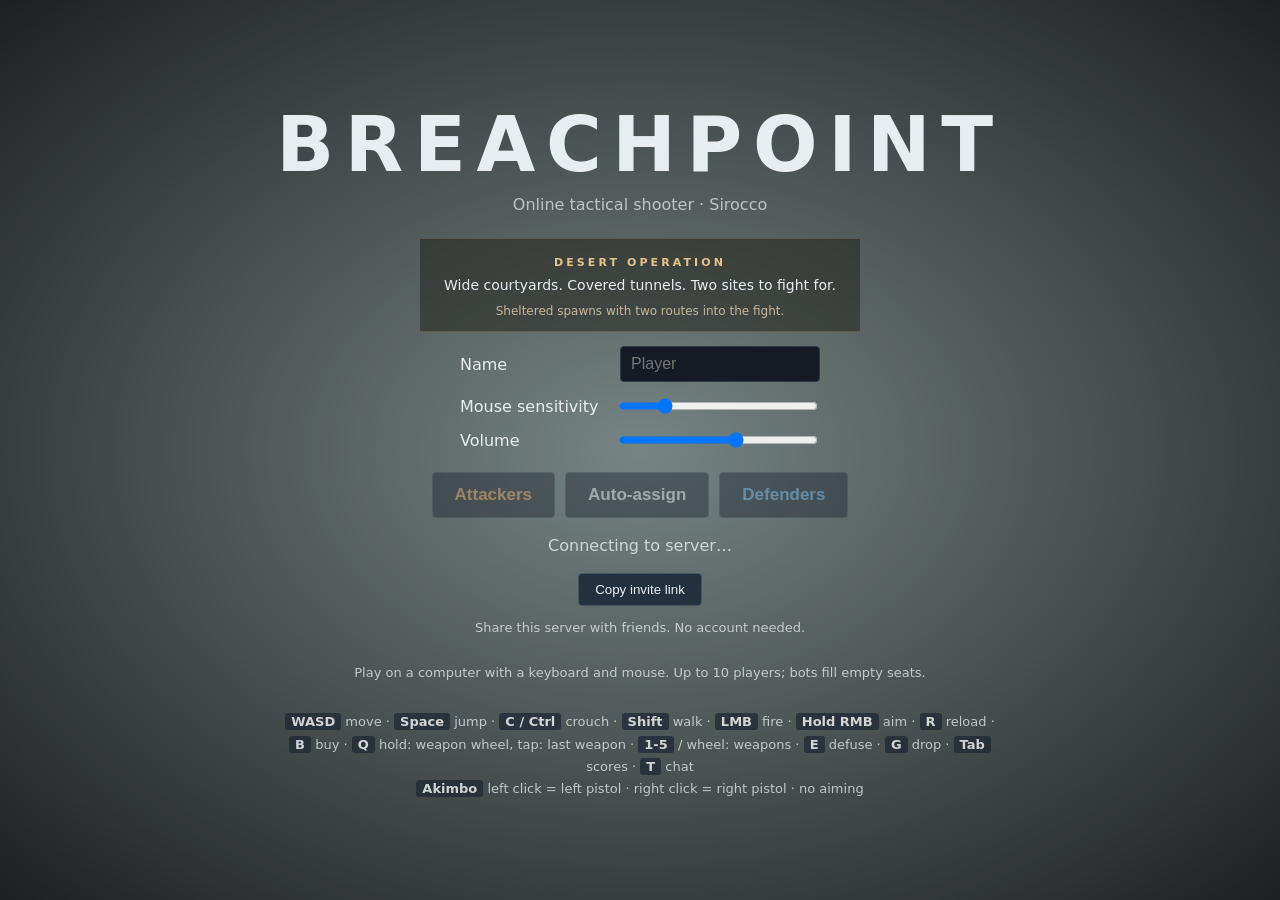
==== client/index.html @ d13628c9 "Expand Sirocco and shield both spawn courtyards" ====
<!doctype html>
<html lang="en">
<head>
<meta charset="utf-8">
<meta name="viewport" content="width=device-width, initial-scale=1">
<title>Breachpoint</title>
<link rel="stylesheet" href="style.css">
</head>
<body>
<canvas id="view"></canvas>

<div id="hud" class="hidden">
  <canvas id="radar" width="200" height="186"></canvas>
  <div id="top">
    <span id="scoreA" class="atk">0</span>
    <span id="timer">0:00</span>
    <span id="scoreD" class="def">0</span>
    <div id="alive"></div>
  </div>
  <div id="killfeed"></div>
  <div id="chatlog"></div>
  <input id="chatbox" class="hidden" maxlength="120" placeholder="Say to everyone…" autocomplete="off">
  <div id="center"></div>
  <div id="hint"></div>
  <div id="progress" class="hidden"><div id="progressBar"></div><span id="progressLabel"></span></div>
  <div id="crosshair"><i></i><i></i><i></i><i></i></div>
  <div id="hitmarker"></div>
  <div id="scope" class="hidden"></div>
  <div id="vitals"><span id="hp">100</span><small>HP</small><span id="armor">0</span><small id="armorLabel">ARMOR</small></div>
  <div id="money">$800</div>
  <div id="ammo"><span id="clip">0</span><small id="reserve">/ 0</small><div id="wname"></div><div id="weapon-mode"></div><div id="carry"></div></div>
  <div id="spec" class="hidden"></div>
  <div id="damage"></div>
  <div id="flash"></div>
  <div id="wheel" class="hidden"><div id="wheelDot"></div></div>
  <div id="buy" class="hidden"></div>
  <div id="scoreboard" class="hidden"></div>
  <div id="lock" class="hidden">Click to play</div>
</div>

<div id="menu">
  <h1>BREACHPOINT</h1>
  <p class="tag">Online tactical shooter &middot; <span id="map-name">Sirocco</span></p>
  <div class="map-brief"><span class="map-kicker">DESERT OPERATION</span><p>Wide courtyards. Covered tunnels. Two sites to fight for.</p><small>Sheltered spawns with two routes into the fight.</small></div>
  <label>Name <input id="name" maxlength="16" placeholder="Player"></label>
  <label>Mouse sensitivity <input id="sens" type="range" min="0.2" max="4" step="0.1" value="1"></label>
  <label>Volume <input id="vol" type="range" min="0" max="1" step="0.05" value="0.6"></label>
  <div class="teams">
    <button data-team="1" class="atk" disabled>Attackers</button>
    <button data-team="0" disabled>Auto-assign</button>
    <button data-team="2" class="def" disabled>Defenders</button>
  </div>
  <p id="status" role="status">Loading game…</p>
  <button id="invite" type="button">Copy invite link</button>
  <p id="invite-status" role="status">Share this server with friends. No account needed.</p>
  <input id="invite-link" class="hidden" aria-label="Invite link" readonly>
  <p class="keys">Play on a computer with a keyboard and mouse. Up to 10 players; bots fill empty seats.</p>
  <div class="keys">
    <b>WASD</b> move &middot; <b>Space</b> jump &middot; <b>C / Ctrl</b> crouch &middot; <b>Shift</b> walk &middot;
    <b>LMB</b> fire &middot; <b>Hold RMB</b> aim &middot; <b>R</b> reload &middot; <b>B</b> buy &middot;
    <b>Q</b> hold: weapon wheel, tap: last weapon &middot; <b>1-5</b> / wheel: weapons &middot;
    <b>E</b> defuse &middot; <b>G</b> drop &middot; <b>Tab</b> scores &middot; <b>T</b> chat<br>
    <b>Akimbo</b> left click = left pistol &middot; right click = right pistol &middot; no aiming
  </div>
</div>
<script type="module" src="js/main.js"></script>
</body>
</html>
---- client/style.css ----
* { box-sizing: border-box; }
html, body { margin: 0; height: 100%; overflow: hidden; background: #0b0f14; color: #e8edf2;
  font-family: "Segoe UI", system-ui, sans-serif; user-select: none; }
canvas#view { position: fixed; inset: 0; width: 100%; height: 100%; display: block; }
.hidden { display: none !important; }
.atk { color: #f0a04b; } .def { color: #5db4ff; }

#menu { position: fixed; inset: 0; display: flex; flex-direction: column; align-items: center; justify-content: center;
  gap: 14px; background: radial-gradient(ellipse at center, rgba(8,12,18,.55), rgba(8,12,18,.92)); text-align: center; padding: 16px; }
#menu h1 { margin: 0; font-size: clamp(36px, 8vw, 76px); letter-spacing: .14em; font-weight: 800; }
#menu .tag { margin: -8px 0 10px; opacity: .7; }
#menu { overflow-y: auto; background: radial-gradient(ellipse at center, rgba(28,23,17,.42), rgba(14,14,15,.91)); }
.map-brief { max-width: 520px; border-block: 1px solid #ad956a55; padding: 12px 24px; background: #1d1c1780; }
.map-kicker { font-size: 11px; font-weight: 700; letter-spacing: .28em; color: #e5c38a; }
.map-brief p { margin: 7px 0; font-size: 14px; }
.map-brief small { color: #c8b696; font-size: 12px; }
#menu label { display: flex; gap: 12px; align-items: center; justify-content: space-between; width: min(360px, 90vw); }
#menu input:not([type=range]) { background: #141b24; border: 1px solid #2c3948; color: inherit; padding: 8px 10px; border-radius: 4px; font-size: 16px; width: 200px; }
#menu input[type=range] { width: 200px; }
.teams { display: flex; gap: 10px; margin-top: 8px; flex-wrap: wrap; justify-content: center; }
.teams button { background: #17202b; border: 1px solid #334456; color: #e8edf2; padding: 12px 22px; font-size: 17px; font-weight: 600;
  border-radius: 4px; cursor: pointer; }
.teams button.atk { color: #f0a04b; } .teams button.def { color: #5db4ff; }
.teams button:hover:not(:disabled) { background: #223040; }
.teams button:disabled { opacity: .4; cursor: default; }
#status { min-height: 1.2em; opacity: .8; margin: 4px 0; }
#invite { background: #223040; border: 1px solid #456; color: inherit; border-radius: 4px; padding: 8px 16px; cursor: pointer; }
#invite-status { font-size: 13px; opacity: .75; margin: 0; }
#menu #invite-link { width: min(480px, 90vw); }
.keys { max-width: 720px; font-size: 13px; line-height: 1.7; opacity: .75; }
.keys b { color: #fff; background: #1d2835; padding: 1px 6px; border-radius: 3px; }

#hud { position: fixed; inset: 0; pointer-events: none; font-variant-numeric: tabular-nums; text-shadow: 0 1px 3px #000; }
#radar { position: absolute; left: 14px; top: 14px; background: rgba(8,12,18,.6); border: 1px solid rgba(255,255,255,.18); border-radius: 4px; }
#top { position: absolute; top: 10px; left: 50%; transform: translateX(-50%); text-align: center; font-size: 26px; font-weight: 700;
  background: rgba(8,12,18,.55); padding: 4px 18px; border-radius: 4px; }
#top span { display: inline-block; min-width: 44px; }
#timer { color: #fff; min-width: 90px !important; }
#timer.bomb { color: #ff5a4d; }
#alive { font-size: 12px; font-weight: 500; opacity: .8; letter-spacing: .05em; }
#killfeed { position: absolute; top: 14px; right: 14px; text-align: right; font-size: 14px; }
#killfeed div { background: rgba(8,12,18,.6); padding: 3px 8px; margin-bottom: 3px; border-radius: 3px; display: inline-block; clear: both; float: right; }
#killfeed .w { color: #cfd6dd; margin: 0 6px; font-size: 12px; }
#chatlog { position: absolute; left: 14px; bottom: 130px; font-size: 14px; max-width: 420px; }
#chatlog div { background: rgba(8,12,18,.45); padding: 2px 6px; margin-top: 2px; border-radius: 3px; width: fit-content; }
#chatbox { position: absolute; left: 14px; bottom: 96px; width: 360px; pointer-events: auto; background: rgba(8,12,18,.85);
  border: 1px solid #456; color: #fff; padding: 6px 8px; font-size: 14px; border-radius: 3px; }
#center { position: absolute; top: 22%; left: 0; right: 0; text-align: center; font-size: 30px; font-weight: 700; letter-spacing: .04em; }
#hint { position: absolute; top: 62%; left: 0; right: 0; text-align: center; font-size: 16px; opacity: .9; }
#progress { position: absolute; top: 56%; left: 50%; transform: translateX(-50%); width: 280px; height: 18px; background: rgba(8,12,18,.7);
  border: 1px solid rgba(255,255,255,.4); border-radius: 3px; }
#progressBar { height: 100%; background: #f0c14b; width: 0; }
#progressLabel { position: absolute; inset: 0; text-align: center; font-size: 12px; line-height: 17px; }
#crosshair { position: absolute; left: 50%; top: 50%; --gap: 5px; }
#crosshair i { position: absolute; background: #3dff7a; box-shadow: 0 0 2px #000; }
#crosshair i:nth-child(1) { width: 2px; height: 9px; left: -1px; bottom: var(--gap); }
#crosshair i:nth-child(2) { width: 2px; height: 9px; left: -1px; top: var(--gap); }
#crosshair i:nth-child(3) { height: 2px; width: 9px; top: -1px; right: var(--gap); }
#crosshair i:nth-child(4) { height: 2px; width: 9px; top: -1px; left: var(--gap); }
#hitmarker { position: absolute; left: 50%; top: 50%; width: 22px; height: 22px; margin: -11px; opacity: 0;
  background: linear-gradient(45deg, transparent 46%, #fff 46%, #fff 54%, transparent 54%), linear-gradient(-45deg, transparent 46%, #fff 46%, #fff 54%, transparent 54%); }
#hitmarker.hs { filter: drop-shadow(0 0 3px #f33) sepia(1) saturate(8) hue-rotate(-30deg); }
#scope { position: absolute; inset: 0; background: radial-gradient(circle at center, transparent 0, transparent 38vh, #000 38.4vh); }
#scope::before, #scope::after { content: ""; position: absolute; background: #000; }
#scope::before { left: 0; right: 0; top: 50%; height: 1px; }
#scope::after { top: 0; bottom: 0; left: 50%; width: 1px; }
#vitals { position: absolute; left: 18px; bottom: 16px; font-size: 40px; font-weight: 700; }
#vitals small, #ammo small { font-size: 14px; font-weight: 500; opacity: .75; margin: 0 18px 0 6px; }
#hp.low { color: #ff5a4d; }
#money { position: absolute; right: 18px; bottom: 96px; font-size: 22px; font-weight: 700; color: #8fe08a; }
#ammo { position: absolute; right: 18px; bottom: 16px; text-align: right; font-size: 40px; font-weight: 700; }
#ammo small { margin: 0 0 0 6px; font-size: 20px; }
#wname { font-size: 14px; font-weight: 500; opacity: .85; }
#weapon-mode { font-size: 10px; font-weight: 500; letter-spacing: .08em; color: #e2c496; margin-top: 5px; }
#ammo.dual #clip { font-size: 34px; color: #f1d5a5; }
#carry { font-size: 13px; font-weight: 600; color: #f0c14b; min-height: 16px; }
#spec { position: absolute; bottom: 90px; left: 0; right: 0; text-align: center; font-size: 18px; }
#damage { position: absolute; inset: 0; opacity: 0; box-shadow: inset 0 0 140px 40px rgba(220,20,10,.85); }
#flash { position: absolute; inset: 0; background: #fff; opacity: 0; }
#lock { position: absolute; inset: 0; display: flex; align-items: center; justify-content: center; font-size: 28px; font-weight: 700;
  background: rgba(8,12,18,.55); }

#wheel { position: absolute; left: 50%; top: 50%; width: 0; height: 0; }
#wheel::before { content: ""; position: absolute; width: 400px; height: 400px; left: -200px; top: -200px; border-radius: 50%;
  background: radial-gradient(circle, transparent 58px, rgba(8,12,18,.72) 60px, rgba(8,12,18,.72) 198px, transparent 200px); }
#wheel .seg { position: absolute; width: 120px; margin-left: -60px; margin-top: -24px; text-align: center; font-size: 13px; line-height: 1.25;
  padding: 6px 4px; border-radius: 4px; border: 1px solid transparent; opacity: .35; }
#wheel .seg b { display: block; font-size: 11px; letter-spacing: .08em; opacity: .7; font-weight: 600; }
#wheel .seg.own { opacity: 1; }
#wheel .seg.sel { background: rgba(240,193,75,.25); border-color: #f0c14b; }
#wheel .seg.cur { color: #f0c14b; }
#wheelDot { position: absolute; width: 8px; height: 8px; margin: -4px; border-radius: 50%; background: #fff; }

#buy { position: absolute; left: 6%; top: 18%; width: min(420px, 88vw); background: rgba(8,12,18,.88); border: 1px solid #3a4b5e; border-radius: 5px;
  padding: 14px 16px; pointer-events: auto; text-shadow: none; }
#buy h2 { margin: 0 0 10px; font-size: 18px; letter-spacing: .06em; display: flex; justify-content: space-between; }
#buy .row { display: flex; gap: 10px; padding: 6px 8px; border-radius: 3px; cursor: pointer; font-size: 15px; }
#buy .row:hover { background: #1d2a38; }
#buy .row .k { color: #f0c14b; width: 18px; font-weight: 700; }
#buy .row .p { margin-left: auto; color: #8fe08a; }
#buy .row.no { opacity: .4; }
#buy .row .s { font-size: 11px; opacity: .6; align-self: center; }
#buy .foot { margin-top: 8px; font-size: 12px; opacity: .6; }

#scoreboard { position: absolute; left: 50%; top: 14%; transform: translateX(-50%); width: min(640px, 94vw); background: rgba(8,12,18,.88);
  border: 1px solid #3a4b5e; border-radius: 5px; padding: 12px 16px; text-shadow: none; }
#scoreboard h3 { margin: 10px 0 4px; font-size: 15px; display: flex; justify-content: space-between; }
#scoreboard table { width: 100%; border-collapse: collapse; font-size: 14px; }
#scoreboard td { padding: 3px 6px; } #scoreboard td:nth-child(n+2) { text-align: right; width: 70px; }
#scoreboard tr.dead { opacity: .45; } #scoreboard tr.me { background: rgba(255,255,255,.08); }
#scoreboard th { text-align: right; font-weight: 500; opacity: .6; font-size: 12px; padding: 0 6px; }
@media (max-width: 700px) { #radar { width: 120px; height: 112px; } #top { font-size: 20px; } }
@media (max-height: 760px) { #menu { gap: 8px; } #menu h1 { font-size: 44px; } .map-brief { padding: 8px 16px; } #menu .tag { margin-bottom: 0; } }
@media (max-height: 600px) { #menu { justify-content: flex-start; } }
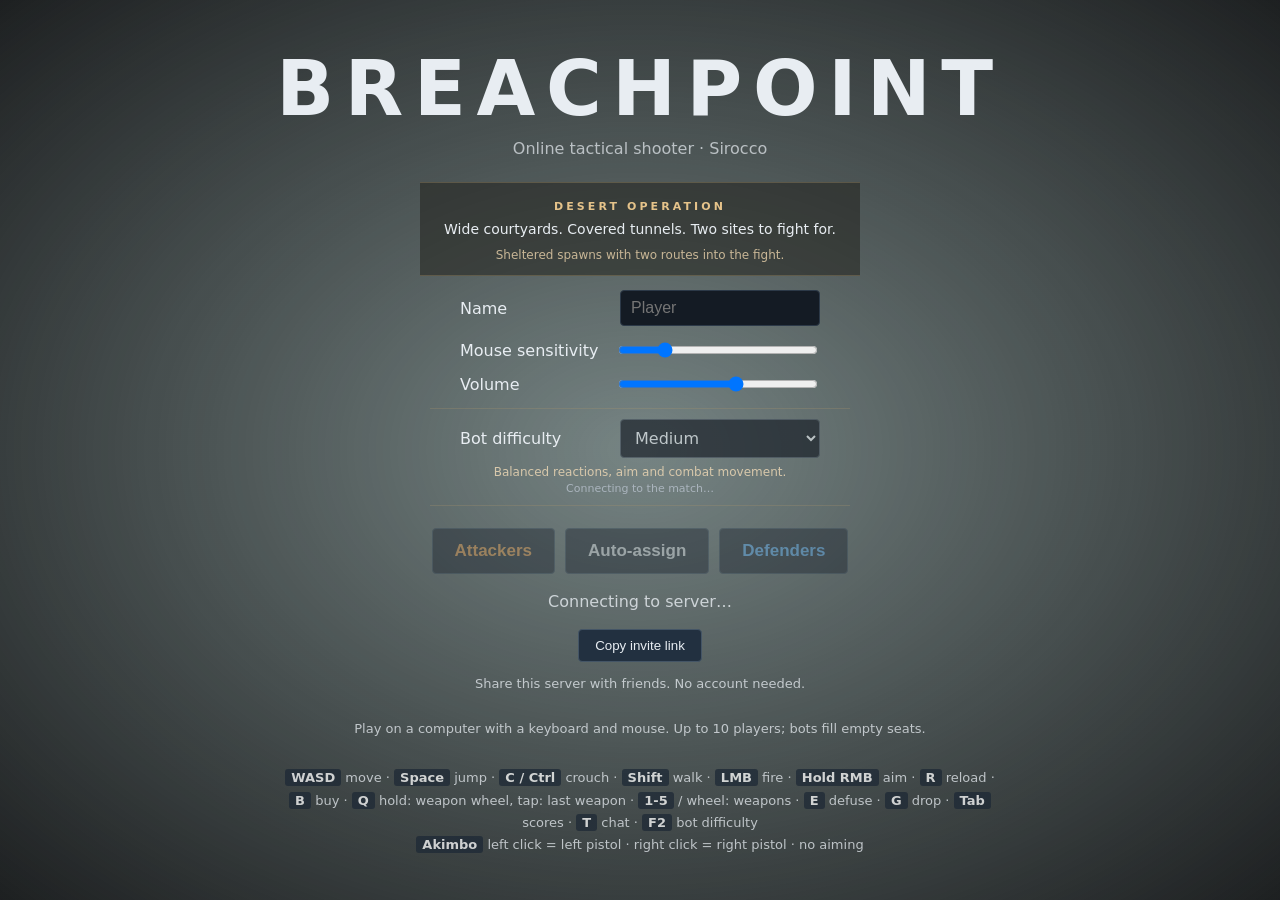
==== commit ce3333a8: "Add shared bot difficulty levels and in-game host controls" ====
--- a/client/index.html
+++ b/client/index.html
@@ -16,6 +16,7 @@
     <span id="timer">0:00</span>
     <span id="scoreD" class="def">0</span>
     <div id="alive"></div>
+    <button id="bot-settings-button" type="button" title="Bot difficulty (F2)">Bots: Medium · F2</button>
   </div>
   <div id="killfeed"></div>
   <div id="chatlog"></div>
@@ -45,6 +46,10 @@
   <label>Name <input id="name" maxlength="16" placeholder="Player"></label>
   <label>Mouse sensitivity <input id="sens" type="range" min="0.2" max="4" step="0.1" value="1"></label>
   <label>Volume <input id="vol" type="range" min="0" max="1" step="0.05" value="0.6"></label>
+  <div class="difficulty-setting">
+    <label for="difficulty">Bot difficulty <select id="difficulty" disabled><option value="easy">Easy</option><option value="medium" selected>Medium</option><option value="hard">Hard</option><option value="expert">Expert</option></select></label>
+    <p id="difficulty-description"></p><small id="difficulty-note">Connecting to the match…</small>
+  </div>
   <div class="teams">
     <button data-team="1" class="atk" disabled>Attackers</button>
     <button data-team="0" disabled>Auto-assign</button>
@@ -59,10 +64,19 @@
     <b>WASD</b> move &middot; <b>Space</b> jump &middot; <b>C / Ctrl</b> crouch &middot; <b>Shift</b> walk &middot;
     <b>LMB</b> fire &middot; <b>Hold RMB</b> aim &middot; <b>R</b> reload &middot; <b>B</b> buy &middot;
     <b>Q</b> hold: weapon wheel, tap: last weapon &middot; <b>1-5</b> / wheel: weapons &middot;
-    <b>E</b> defuse &middot; <b>G</b> drop &middot; <b>Tab</b> scores &middot; <b>T</b> chat<br>
+    <b>E</b> defuse &middot; <b>G</b> drop &middot; <b>Tab</b> scores &middot; <b>T</b> chat &middot; <b>F2</b> bot difficulty<br>
     <b>Akimbo</b> left click = left pistol &middot; right click = right pistol &middot; no aiming
   </div>
 </div>
+<dialog id="match-settings" aria-labelledby="settings-title">
+  <h2 id="settings-title">Bot difficulty</h2>
+  <p id="difficulty-owner"></p>
+  <label for="match-difficulty">Difficulty</label>
+  <select id="match-difficulty"><option value="easy">Easy</option><option value="medium">Medium</option><option value="hard">Hard</option><option value="expert">Expert</option></select>
+  <p id="match-difficulty-description"></p>
+  <p id="difficulty-feedback" role="status" aria-live="polite"></p>
+  <div class="settings-actions"><button id="difficulty-apply" type="button">Apply</button><button id="settings-resume" type="button">Back to game</button></div>
+</dialog>
 <script type="module" src="js/main.js"></script>
 </body>
 </html>
--- a/client/style.css
+++ b/client/style.css
@@ -5,7 +5,7 @@
 .hidden { display: none !important; }
 .atk { color: #f0a04b; } .def { color: #5db4ff; }
 
-#menu { position: fixed; inset: 0; display: flex; flex-direction: column; align-items: center; justify-content: center;
+#menu { position: fixed; inset: 0; display: flex; flex-direction: column; align-items: center; justify-content: safe center;
   gap: 14px; background: radial-gradient(ellipse at center, rgba(8,12,18,.55), rgba(8,12,18,.92)); text-align: center; padding: 16px; }
 #menu h1 { margin: 0; font-size: clamp(36px, 8vw, 76px); letter-spacing: .14em; font-weight: 800; }
 #menu .tag { margin: -8px 0 10px; opacity: .7; }
@@ -17,6 +17,29 @@
 #menu label { display: flex; gap: 12px; align-items: center; justify-content: space-between; width: min(360px, 90vw); }
 #menu input:not([type=range]) { background: #141b24; border: 1px solid #2c3948; color: inherit; padding: 8px 10px; border-radius: 4px; font-size: 16px; width: 200px; }
 #menu input[type=range] { width: 200px; }
+select { background: #141b24; border: 1px solid #46515d; color: #e8edf2; padding: 8px 10px; border-radius: 4px; font: inherit; }
+select:disabled { opacity: .65; }
+.difficulty-setting { width: min(420px, 90vw); padding: 10px 0; border-block: 1px solid #ad956a44; }
+#menu .difficulty-setting label { margin: auto; }
+#difficulty { width: 200px; }
+.difficulty-setting p { margin: 7px 0 3px; font-size: 12px; color: #d8c8ab; }
+.difficulty-setting small { display: block; font-size: 11px; color: #aab4bd; }
+#bot-settings-button { pointer-events: auto; border: 0; border-top: 1px solid #ffffff22; background: none; color: #e5c38a; padding: 4px 0 1px; margin-top: 3px; font: 11px "Segoe UI", system-ui, sans-serif; cursor: pointer; }
+#bot-settings-button:hover { color: #fff; }
+#match-settings { width: min(440px, 92vw); padding: 24px; background: #17202b; color: #e8edf2; border: 1px solid #7d725f; border-radius: 8px; box-shadow: 0 18px 80px #0009; }
+#match-settings::backdrop { background: #080c12bb; }
+#match-settings h2 { margin: 0 0 10px; font-size: 23px; }
+#match-settings p { font-size: 14px; line-height: 1.5; }
+#difficulty-owner { color: #abb8c5; }
+#match-settings label { display: block; font-size: 13px; margin: 18px 0 6px; }
+#match-difficulty { width: 100%; }
+#match-difficulty-description { min-height: 42px; color: #e5c38a; }
+#difficulty-feedback { min-height: 21px; color: #a6dfa0; }
+.settings-actions { display: flex; gap: 10px; justify-content: flex-end; }
+.settings-actions button { font: inherit; padding: 9px 14px; border: 1px solid #526171; border-radius: 4px; background: #263648; color: #fff; cursor: pointer; }
+.settings-actions button:disabled { opacity: .4; cursor: default; }
+#difficulty-apply:not(:disabled) { background: #bda172; border-color: #bda172; color: #17202b; }
+button:focus-visible, select:focus-visible { outline: 2px solid #e5c38a; outline-offset: 3px; }
 .teams { display: flex; gap: 10px; margin-top: 8px; flex-wrap: wrap; justify-content: center; }
 .teams button { background: #17202b; border: 1px solid #334456; color: #e8edf2; padding: 12px 22px; font-size: 17px; font-weight: 600;
   border-radius: 4px; cursor: pointer; }
@@ -110,5 +133,5 @@
 #scoreboard tr.dead { opacity: .45; } #scoreboard tr.me { background: rgba(255,255,255,.08); }
 #scoreboard th { text-align: right; font-weight: 500; opacity: .6; font-size: 12px; padding: 0 6px; }
 @media (max-width: 700px) { #radar { width: 120px; height: 112px; } #top { font-size: 20px; } }
-@media (max-height: 760px) { #menu { gap: 8px; } #menu h1 { font-size: 44px; } .map-brief { padding: 8px 16px; } #menu .tag { margin-bottom: 0; } }
+@media (max-height: 840px) { #menu { gap: 8px; } #menu h1 { font-size: 44px; } .map-brief { padding: 8px 16px; } #menu .tag { margin-bottom: 0; } }
 @media (max-height: 600px) { #menu { justify-content: flex-start; } }
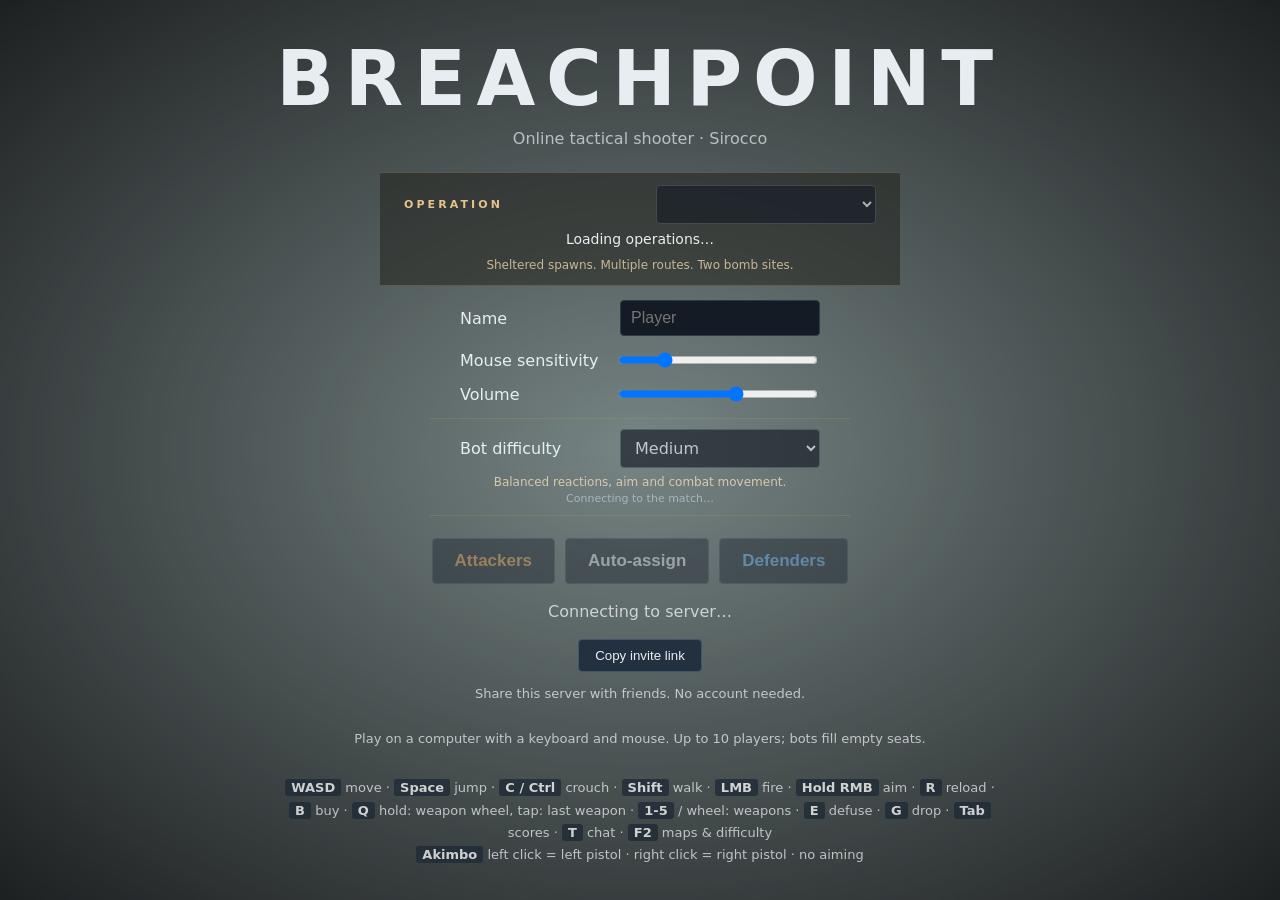
==== commit 8c6fc180: "Add four selectable operations and a CS-style buy menu" ====
--- a/client/index.html
+++ b/client/index.html
@@ -5,6 +5,7 @@
 <meta name="viewport" content="width=device-width, initial-scale=1">
 <title>Breachpoint</title>
 <link rel="stylesheet" href="style.css">
+<link rel="stylesheet" href="buy.css">
 </head>
 <body>
 <canvas id="view"></canvas>
@@ -16,7 +17,7 @@
     <span id="timer">0:00</span>
     <span id="scoreD" class="def">0</span>
     <div id="alive"></div>
-    <button id="bot-settings-button" type="button" title="Bot difficulty (F2)">Bots: Medium · F2</button>
+    <button id="bot-settings-button" type="button" title="Map and bot settings (F2)">Match settings · F2</button>
   </div>
   <div id="killfeed"></div>
   <div id="chatlog"></div>
@@ -42,7 +43,10 @@
 <div id="menu">
   <h1>BREACHPOINT</h1>
   <p class="tag">Online tactical shooter &middot; <span id="map-name">Sirocco</span></p>
-  <div class="map-brief"><span class="map-kicker">DESERT OPERATION</span><p>Wide courtyards. Covered tunnels. Two sites to fight for.</p><small>Sheltered spawns with two routes into the fight.</small></div>
+  <div class="map-brief" id="map-brief" data-theme="desert">
+    <label for="map-select"><span class="map-kicker">OPERATION</span><select id="map-select" disabled aria-describedby="map-description map-note"></select></label>
+    <p id="map-description">Loading operations…</p><small id="map-note">Sheltered spawns. Multiple routes. Two bomb sites.</small>
+  </div>
   <label>Name <input id="name" maxlength="16" placeholder="Player"></label>
   <label>Mouse sensitivity <input id="sens" type="range" min="0.2" max="4" step="0.1" value="1"></label>
   <label>Volume <input id="vol" type="range" min="0" max="1" step="0.05" value="0.6"></label>
@@ -64,14 +68,22 @@
     <b>WASD</b> move &middot; <b>Space</b> jump &middot; <b>C / Ctrl</b> crouch &middot; <b>Shift</b> walk &middot;
     <b>LMB</b> fire &middot; <b>Hold RMB</b> aim &middot; <b>R</b> reload &middot; <b>B</b> buy &middot;
     <b>Q</b> hold: weapon wheel, tap: last weapon &middot; <b>1-5</b> / wheel: weapons &middot;
-    <b>E</b> defuse &middot; <b>G</b> drop &middot; <b>Tab</b> scores &middot; <b>T</b> chat &middot; <b>F2</b> bot difficulty<br>
+    <b>E</b> defuse &middot; <b>G</b> drop &middot; <b>Tab</b> scores &middot; <b>T</b> chat &middot; <b>F2</b> maps &amp; difficulty<br>
     <b>Akimbo</b> left click = left pistol &middot; right click = right pistol &middot; no aiming
   </div>
 </div>
 <dialog id="match-settings" aria-labelledby="settings-title">
-  <h2 id="settings-title">Bot difficulty</h2>
+  <h2 id="settings-title">Match settings</h2>
   <p id="difficulty-owner"></p>
-  <label for="match-difficulty">Difficulty</label>
+  <section class="match-map-setting">
+    <label for="match-map">Operation</label>
+    <select id="match-map" aria-describedby="match-map-description map-reset-note"></select>
+    <p id="match-map-description"></p>
+    <small id="map-reset-note">Changing map starts a new match for everyone. Teams and bot difficulty stay the same.</small>
+    <div class="settings-actions"><button id="map-apply" type="button">Start selected map</button></div>
+    <p id="map-feedback" role="status" aria-live="polite"></p>
+  </section>
+  <label for="match-difficulty">Bot difficulty</label>
   <select id="match-difficulty"><option value="easy">Easy</option><option value="medium">Medium</option><option value="hard">Hard</option><option value="expert">Expert</option></select>
   <p id="match-difficulty-description"></p>
   <p id="difficulty-feedback" role="status" aria-live="polite"></p>
--- a/client/style.css
+++ b/client/style.css
@@ -135,3 +135,18 @@
 @media (max-width: 700px) { #radar { width: 120px; height: 112px; } #top { font-size: 20px; } }
 @media (max-height: 840px) { #menu { gap: 8px; } #menu h1 { font-size: 44px; } .map-brief { padding: 8px 16px; } #menu .tag { margin-bottom: 0; } }
 @media (max-height: 600px) { #menu { justify-content: flex-start; } }
+
+/* Shared map selection. The server owns the active operation. */
+#menu .map-brief { width: min(520px, 94vw); }
+#menu .map-brief label { width: 100%; }
+#map-select { width: 220px; max-width: 60%; }
+#map-brief[data-theme="industrial"] { border-color: #7da9b3; background: #172b32aa; }
+#map-brief[data-theme="office"] { border-color: #9bb7a2; background: #203229aa; }
+#map-brief[data-theme="ship"] { border-color: #7ca6d3; background: #192a40aa; }
+#match-settings { max-height: 90vh; overflow-y: auto; width: min(500px, 94vw); }
+#match-map { width: 100%; }
+.match-map-setting { border-bottom: 1px solid #ffffff22; margin-bottom: 10px; padding-bottom: 6px; }
+#match-map-description { color: #e5c38a; min-height: 42px; }
+#map-reset-note { display: block; font-size: 12px; line-height: 1.5; color: #b8c3cf; margin: 0 0 12px; }
+#map-feedback { min-height: 21px; color: #a6dfa0; margin: 8px 0; }
+#map-apply:not(:disabled) { background: #bda172; border-color: #bda172; color: #17202b; }
--- a/client/buy.css
+++ b/client/buy.css
@@ -0,0 +1,145 @@
+/* Scoped shop layout. Loaded after the compact in-game HUD styles. */
+#buy {
+  --bu-accent:#e6bf72; --bu-muted:#98a6b1; --bu-edge:#ffffff13;
+  position:absolute; z-index:8; inset:50% auto auto 50%; transform:translate(-50%,-50%);
+  width:min(1180px,calc(100vw - 64px)); height:min(740px,calc(100dvh - 72px));
+  padding:0; display:flex; flex-direction:column; overflow:hidden; pointer-events:auto;
+  background:linear-gradient(120deg,#19232bf5,#10171ff7 75%); color:#edf0f2;
+  border:1px solid #71818e66; border-top:3px solid var(--bu-accent); border-radius:7px;
+  box-shadow:0 24px 100px #000c,0 0 0 100vmax #080d1577; text-shadow:none;
+  font-family:"Segoe UI",system-ui,sans-serif; font-variant-numeric:tabular-nums;
+  backdrop-filter:blur(12px);
+}
+#buy[data-team="2"] { --bu-accent:#87c6f3; }
+#buy button { font:inherit; color:inherit; cursor:pointer; border-radius:3px; }
+#buy button:focus-visible { outline:2px solid var(--bu-accent); outline-offset:-3px; }
+#buy button[aria-disabled="true"] { cursor:default; }
+#buy kbd { font:600 10px "Segoe UI",system-ui,sans-serif; min-width:18px; height:18px; padding:1px 5px; display:inline-flex; align-items:center; justify-content:center; color:#b6c2cb; background:#080e1555; border:1px solid #71818e55; border-radius:3px; }
+#buy .bu-header { flex:none; display:flex; align-items:center; padding:18px 24px 16px; gap:20px; }
+#buy .bu-eyebrow { color:var(--bu-accent); font-size:10px; font-weight:700; letter-spacing:.2em; margin-bottom:3px; }
+#buy .bu-header h2 { display:block; border:0; margin:0; padding:0; font-size:27px; line-height:1.2; font-weight:750; letter-spacing:.07em; }
+#buy .bu-budget { margin-left:auto; text-align:right; }
+#buy .bu-budget span { display:block; color:var(--bu-muted); font-size:9px; font-weight:600; letter-spacing:.13em; }
+#buy .bu-budget strong { display:block; color:#bdeaa5; font-size:29px; line-height:1.15; font-weight:650; }
+#buy .bu-close { flex:none; width:32px; height:32px; padding:0; border:1px solid #71818e55; background:#ffffff05; color:#adb9c1; font-size:26px; line-height:1; }
+#buy .bu-close:hover { background:#ffffff15; color:#fff; }
+#buy .bu-tabs { flex:none; display:grid; grid-template-columns:repeat(6,1fr); background:#090f1755; border-block:1px solid var(--bu-edge); }
+#buy .bu-tabs button { position:relative; border:0; border-right:1px solid var(--bu-edge); background:transparent; padding:15px 5px; color:#a8b4be; font-size:13px; font-weight:650; border-radius:0; white-space:nowrap; }
+#buy .bu-tabs button:last-child { border-right:0; }
+#buy .bu-tabs button kbd { margin-right:9px; }
+#buy .bu-tabs button:hover { color:#fff; background:#ffffff07; }
+#buy .bu-tabs button.bu-active { color:var(--bu-accent); background:linear-gradient(0deg,#dcb56d12,transparent); }
+#buy .bu-tabs button.bu-active:after { content:""; position:absolute; bottom:-1px; left:0; right:0; height:3px; background:var(--bu-accent); }
+#buy .bu-body { display:flex; flex:1; min-height:0; }
+#buy .bu-shop { flex:1; min-width:0; padding:20px 22px; overflow-y:auto; scrollbar-width:thin; scrollbar-color:#637582 #101820; }
+#buy .bu-section-heading { display:flex; justify-content:space-between; align-items:center; gap:8px; margin-bottom:16px; }
+#buy h3 { margin:0; font-size:18px; font-weight:650; }
+#buy .bu-section-heading p { margin:5px 0 0; color:var(--bu-muted); font-size:11px; }
+#buy .bu-back { flex:none; background:transparent; border:0; padding:6px 0 6px 8px; color:#a9b6bf; font-size:10px; }
+#buy .bu-back kbd { margin-right:4px; }
+#buy .bu-grid { display:grid; grid-template-columns:repeat(3,minmax(0,1fr)); gap:9px; }
+#buy .bu-many-items { grid-template-columns:repeat(4,minmax(0,1fr)); }
+#buy .bu-card, #buy .bu-category { position:relative; width:100%; min-width:0; text-align:left; border:1px solid #71818e38; background:linear-gradient(145deg,#53606a16,#0b121a44); padding:10px 12px 11px; transition:border-color .12s,background .12s; }
+#buy .bu-card:hover, #buy .bu-card.bu-selected, #buy .bu-category:hover { border-color:var(--bu-accent); background:linear-gradient(145deg,#a8926022,#202c3555); }
+#buy .bu-card.bu-selected { box-shadow:inset 3px 0 var(--bu-accent); }
+#buy .bu-card-top { display:flex; justify-content:space-between; align-items:center; gap:5px; }
+#buy .bu-card-top > span { font-size:8px; font-weight:650; letter-spacing:.08em; color:var(--bu-muted); }
+#buy .bu-card-top > .bu-card-price { color:#dbe7d0; font-size:13px; letter-spacing:0; }
+#buy .bu-art { display:block; width:100%; height:76px; color:#c7d0d5; overflow:visible; filter:drop-shadow(0 4px 4px #0005); }
+#buy .bu-etch { fill:none; stroke:#25323d; stroke-width:3; }
+#buy .bu-card .bu-art { height:66px; margin:0 auto 2px; }
+#buy .bu-card strong, #buy .bu-category strong { display:block; font-size:12px; font-weight:650; white-space:nowrap; overflow:hidden; text-overflow:ellipsis; }
+#buy .bu-card-status { display:block; margin-top:5px; min-height:11px; color:#8899a7; font-size:8px; font-weight:650; letter-spacing:.04em; }
+#buy .bu-owned .bu-card-status { color:#a9d996; }
+#buy .bu-owned .bu-card-price { color:#a9d996; }
+#buy .bu-unaffordable .bu-art { color:#7f8c96; }
+#buy .bu-unaffordable .bu-card-price, #buy .bu-unaffordable .bu-card-status { color:#d59c92; }
+#buy .bu-category { padding:12px 14px 13px; }
+#buy .bu-category .bu-art { height:70px; margin:4px 0; }
+#buy .bu-category strong { font-size:16px; }
+#buy .bu-category-hint { display:block; color:var(--bu-muted); font-size:10px; margin-top:5px; white-space:nowrap; }
+#buy .bu-category-price { display:flex; align-items:center; justify-content:space-between; color:var(--bu-accent); margin-top:15px; font-size:9px; font-weight:600; letter-spacing:.04em; }
+#buy .bu-category-price b { font-size:18px; line-height:10px; }
+#buy .bu-detail { flex:none; width:302px; border-left:1px solid var(--bu-edge); background:radial-gradient(ellipse at 50% 20%,#53616e18,transparent 65%),#080e1733; padding:22px; display:flex; flex-direction:column; overflow-y:auto; scrollbar-width:thin; scrollbar-color:#637582 #101820; }
+#buy .bu-detail-kicker { color:var(--bu-accent); font-size:9px; letter-spacing:.16em; font-weight:650; }
+#buy .bu-detail-art { flex:none; background:radial-gradient(ellipse at 50% 60%,#90a1b315,transparent 70%); }
+#buy .bu-detail-art .bu-art { height:118px; color:#e0e6e9; }
+#buy .bu-detail h3 { font-size:22px; line-height:1.15; margin:0 0 7px; }
+#buy .bu-description { font-size:11px; line-height:1.55; color:#aab6bf; margin:0 0 16px; }
+#buy .bu-stats { display:grid; grid-template-columns:1fr 1fr; gap:14px 16px; margin:0 0 17px; }
+#buy .bu-stat > div:first-child { display:flex; flex-direction:column; gap:4px; }
+#buy .bu-stat span { font-size:9px; color:var(--bu-muted); }
+#buy .bu-stat b { font-size:12px; font-weight:600; }
+#buy .bu-meter { height:3px; background:#ffffff10; margin-top:6px; }
+#buy .bu-meter i { display:block; height:100%; background:var(--bu-accent); opacity:.75; }
+#buy .bu-gear-benefit { grid-column:1/-1; border-block:1px solid var(--bu-edge); padding:15px 0; }
+#buy .bu-gear-benefit span { display:block; font-size:9px; letter-spacing:.1em; color:var(--bu-muted); }
+#buy .bu-gear-benefit strong { display:block; font-size:24px; font-weight:500; margin:4px 0; }
+#buy .bu-gear-benefit small { font-size:10px; color:#aab6bf; }
+#buy .bu-purchase-area { margin-top:auto; }
+#buy .bu-purchase { display:flex; align-items:center; justify-content:space-between; gap:6px; width:100%; padding:13px 12px; border:1px solid var(--bu-accent); background:var(--bu-accent); color:#17202a; }
+#buy .bu-purchase span { font-size:10px; font-weight:750; letter-spacing:.04em; }
+#buy .bu-purchase strong { font-size:17px; font-weight:750; }
+#buy .bu-purchase:not(:disabled):hover { filter:brightness(1.1); }
+#buy .bu-purchase:disabled { background:#ffffff05; border-color:#71818e44; color:#8b9aa6; cursor:default; }
+#buy .bu-purchase-note { color:var(--bu-muted); font-size:10px; line-height:1.5; min-height:30px; margin:8px 0 0; }
+#buy .bu-loadout { flex:none; display:flex; align-items:center; gap:10px; padding:12px 22px; border-top:1px solid var(--bu-edge); background:#0a111944; }
+#buy .bu-loadout-label { font-size:9px; font-weight:650; letter-spacing:.13em; color:#9cabb6; width:65px; }
+#buy .bu-loadout-item { display:flex; align-items:center; gap:7px; flex:1; min-width:0; border-left:1px solid var(--bu-edge); padding-left:12px; }
+#buy .bu-loadout-item .bu-art { width:58px; height:32px; flex:none; }
+#buy .bu-loadout-item > span { min-width:0; }
+#buy .bu-loadout-item small { display:block; font-size:8px; letter-spacing:.1em; color:#8394a2; margin-bottom:4px; }
+#buy .bu-loadout-item b { display:block; font-size:10px; font-weight:600; overflow:hidden; white-space:nowrap; text-overflow:ellipsis; }
+#buy .bu-empty { color:#80909d; }
+#buy .bu-empty .bu-art { opacity:.35; }
+#buy .bu-footer { flex:none; display:flex; align-items:center; gap:12px; min-height:36px; padding:8px 22px; border-top:1px solid var(--bu-edge); background:#080e1780; font-size:9px; }
+#buy .bu-zone { display:flex; align-items:center; gap:6px; white-space:nowrap; font-size:8px; font-weight:650; color:#d69b90; letter-spacing:.06em; }
+#buy .bu-zone i { display:block; width:5px; height:5px; background:currentColor; border-radius:50%; }
+#buy .bu-zone-open { color:#abd293; }
+#buy .bu-time { font-weight:400; color:#95a5b1; letter-spacing:0; margin-left:5px; }
+#buy .bu-notice { color:var(--bu-accent); overflow:hidden; white-space:nowrap; text-overflow:ellipsis; }
+#buy .bu-shortcuts { white-space:nowrap; margin-left:auto; color:#8e9da9; }
+#buy .bu-shortcuts kbd { min-width:16px; height:16px; font-size:8px; margin:0 3px 0 7px; }
+@media (max-width:1100px) {
+  #buy { width:calc(100vw - 32px); height:calc(100dvh - 42px); }
+  #buy .bu-detail { width:260px; padding:17px; }
+  #buy .bu-shop { padding:17px; }
+  #buy .bu-grid { gap:7px; }
+  #buy .bu-card, #buy .bu-category { padding:10px; }
+  #buy .bu-loadout { gap:7px; padding-inline:17px; }
+  #buy .bu-loadout-item { padding-left:8px; }
+  #buy .bu-loadout-item .bu-art { width:42px; }
+  #buy .bu-category-hint { font-size:9px; }
+  #buy .bu-time { display:none; }
+}
+@media (max-height:700px) {
+  #buy .bu-header { padding-block:12px; }
+  #buy .bu-header h2 { font-size:23px; }
+  #buy .bu-tabs button { padding-block:11px; }
+  #buy .bu-section-heading { margin-bottom:11px; }
+  #buy .bu-card .bu-art { height:49px; }
+  #buy .bu-category .bu-art { height:54px; }
+  #buy .bu-category-price { margin-top:10px; }
+  #buy .bu-detail-art .bu-art { height:58px; }
+  #buy .bu-detail h3 { font-size:20px; }
+  #buy .bu-description { font-size:10px; line-height:1.4; margin-bottom:10px; }
+  #buy .bu-stats { gap:10px 12px; margin-bottom:12px; }
+  #buy .bu-stat > div:first-child { flex-direction:row; justify-content:space-between; align-items:center; }
+  #buy .bu-stat span { font-size:8px; }
+  #buy .bu-stat b { font-size:11px; }
+  #buy .bu-loadout { padding-block:8px; }
+}
+@media (max-width:760px) {
+  #buy { width:calc(100vw - 16px); height:calc(100dvh - 24px); }
+  #buy .bu-header { padding-inline:15px; }
+  #buy .bu-tabs button { font-size:11px; }
+  #buy .bu-tabs button kbd { display:none; }
+  #buy .bu-detail { display:none; }
+  #buy .bu-shop { padding:15px; }
+  #buy .bu-loadout-label, #buy .bu-loadout-item .bu-art { display:none; }
+  #buy .bu-loadout { padding-inline:8px; }
+  #buy .bu-footer { padding-inline:12px; }
+  #buy .bu-notice { flex:1; }
+  #buy .bu-shortcuts { font-size:0; }
+  #buy .bu-shortcuts kbd { font-size:8px; }
+}
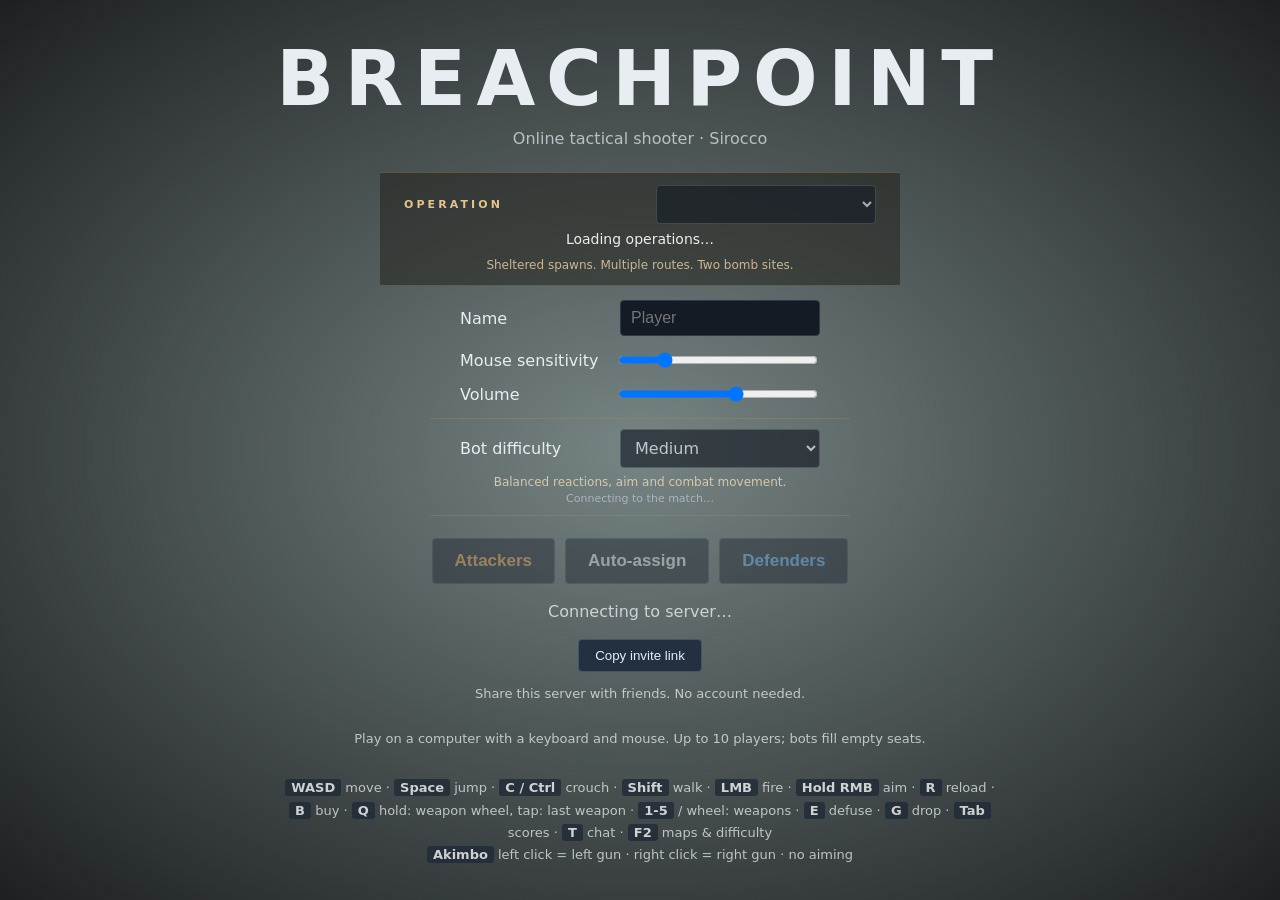
==== commit 8d0ca593: "Add dual MP7s and lever-action shotguns" ====
--- a/client/index.html
+++ b/client/index.html
@@ -69,7 +69,7 @@
     <b>LMB</b> fire &middot; <b>Hold RMB</b> aim &middot; <b>R</b> reload &middot; <b>B</b> buy &middot;
     <b>Q</b> hold: weapon wheel, tap: last weapon &middot; <b>1-5</b> / wheel: weapons &middot;
     <b>E</b> defuse &middot; <b>G</b> drop &middot; <b>Tab</b> scores &middot; <b>T</b> chat &middot; <b>F2</b> maps &amp; difficulty<br>
-    <b>Akimbo</b> left click = left pistol &middot; right click = right pistol &middot; no aiming
+    <b>Akimbo</b> left click = left gun &middot; right click = right gun &middot; no aiming
   </div>
 </div>
 <dialog id="match-settings" aria-labelledby="settings-title">
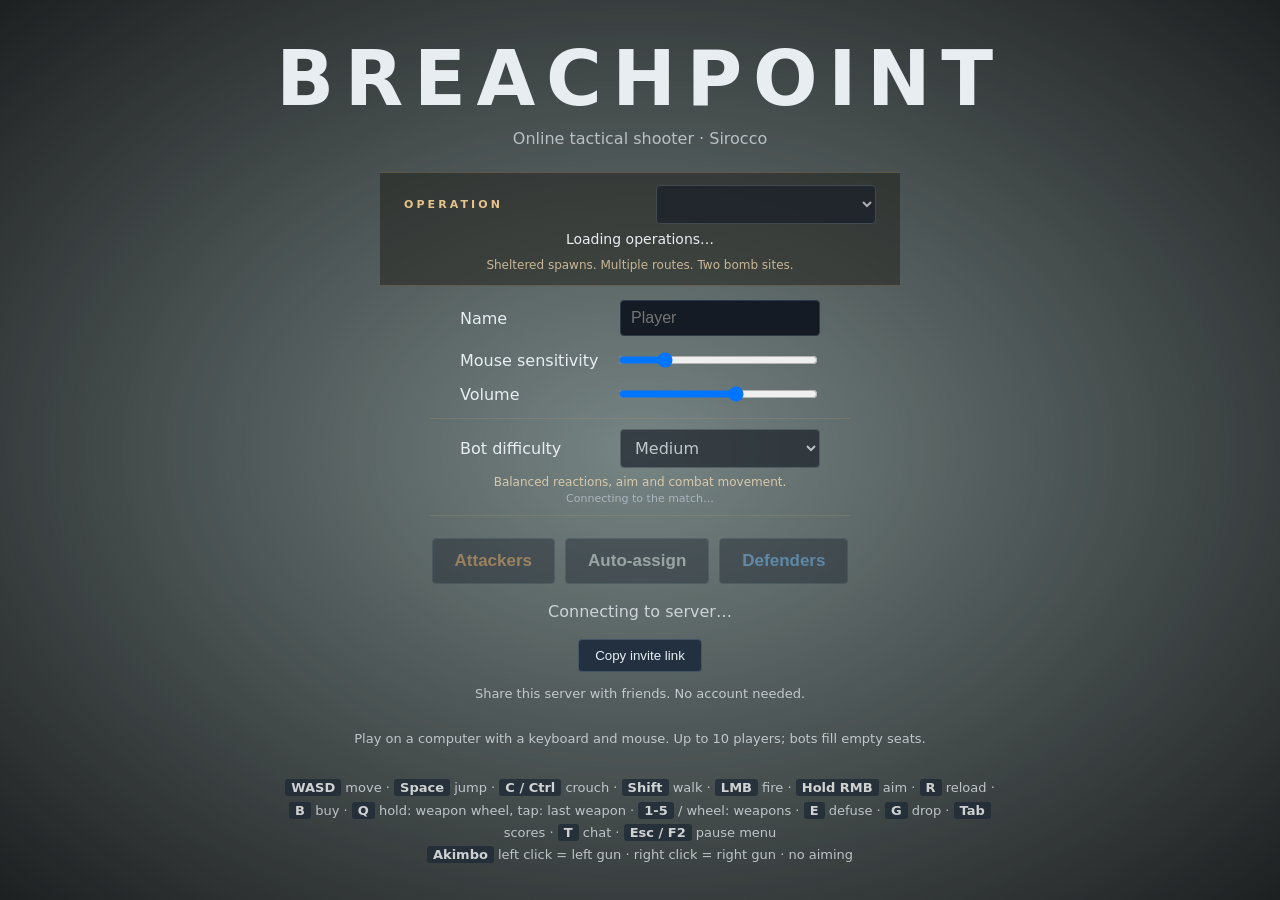
==== commit 30a31edc: "Add Escape pause menu with round restart and bot-only skip" ====
--- a/client/index.html
+++ b/client/index.html
@@ -17,7 +17,7 @@
     <span id="timer">0:00</span>
     <span id="scoreD" class="def">0</span>
     <div id="alive"></div>
-    <button id="bot-settings-button" type="button" title="Map and bot settings (F2)">Match settings · F2</button>
+    <button id="bot-settings-button" type="button" title="Pause menu: maps, difficulty and round controls (Esc / F2)">Pause menu · Esc / F2</button>
   </div>
   <div id="killfeed"></div>
   <div id="chatlog"></div>
@@ -27,7 +27,24 @@
   <div id="progress" class="hidden"><div id="progressBar"></div><span id="progressLabel"></span></div>
   <div id="crosshair"><i></i><i></i><i></i><i></i></div>
   <div id="hitmarker"></div>
-  <div id="scope" class="hidden"></div>
+  <div id="optic-dot" class="hidden" aria-hidden="true"></div>
+  <div id="scope" class="hidden" aria-hidden="true">
+    <svg class="scope-reticle" viewBox="0 0 200 200">
+      <g class="scope-mildot" fill="#101516" stroke="#101516" stroke-width=".22">
+        <path d="M0 100H200M100 0V200" fill="none"/>
+        <path d="M0 100H58M142 100H200M100 142V200" stroke-width="1.6"/>
+        <circle cx="100" cy="100" r=".35"/>
+        <circle cx="76" cy="100" r=".7"/><circle cx="88" cy="100" r=".7"/><circle cx="112" cy="100" r=".7"/><circle cx="124" cy="100" r=".7"/>
+        <circle cx="100" cy="76" r=".7"/><circle cx="100" cy="88" r=".7"/><circle cx="100" cy="112" r=".7"/><circle cx="100" cy="124" r=".7"/>
+        <path d="M95 136H105M93 148H107M91 160H109" fill="none"/>
+      </g>
+      <g class="scope-acog" fill="none" stroke="#13191a" stroke-width=".6">
+        <path d="M100 106V160M94 116H106M92 126H108M90 136H110M88 146H112M64 100H90M110 100H136"/>
+        <path d="M95 105L100 100L105 105" stroke="#ee4434" stroke-width="1.2"/>
+      </g>
+    </svg>
+    <span id="scope-zoom" class="scope-readout"></span>
+  </div>
   <div id="vitals"><span id="hp">100</span><small>HP</small><span id="armor">0</span><small id="armorLabel">ARMOR</small></div>
   <div id="money">$800</div>
   <div id="ammo"><span id="clip">0</span><small id="reserve">/ 0</small><div id="wname"></div><div id="weapon-mode"></div><div id="carry"></div></div>
@@ -68,26 +85,54 @@
     <b>WASD</b> move &middot; <b>Space</b> jump &middot; <b>C / Ctrl</b> crouch &middot; <b>Shift</b> walk &middot;
     <b>LMB</b> fire &middot; <b>Hold RMB</b> aim &middot; <b>R</b> reload &middot; <b>B</b> buy &middot;
     <b>Q</b> hold: weapon wheel, tap: last weapon &middot; <b>1-5</b> / wheel: weapons &middot;
-    <b>E</b> defuse &middot; <b>G</b> drop &middot; <b>Tab</b> scores &middot; <b>T</b> chat &middot; <b>F2</b> maps &amp; difficulty<br>
+    <b>E</b> defuse &middot; <b>G</b> drop &middot; <b>Tab</b> scores &middot; <b>T</b> chat &middot; <b>Esc / F2</b> pause menu<br>
     <b>Akimbo</b> left click = left gun &middot; right click = right gun &middot; no aiming
   </div>
 </div>
-<dialog id="match-settings" aria-labelledby="settings-title">
-  <h2 id="settings-title">Match settings</h2>
-  <p id="difficulty-owner"></p>
-  <section class="match-map-setting">
-    <label for="match-map">Operation</label>
-    <select id="match-map" aria-describedby="match-map-description map-reset-note"></select>
-    <p id="match-map-description"></p>
-    <small id="map-reset-note">Changing map starts a new match for everyone. Teams and bot difficulty stay the same.</small>
-    <div class="settings-actions"><button id="map-apply" type="button">Start selected map</button></div>
-    <p id="map-feedback" role="status" aria-live="polite"></p>
-  </section>
-  <label for="match-difficulty">Bot difficulty</label>
-  <select id="match-difficulty"><option value="easy">Easy</option><option value="medium">Medium</option><option value="hard">Hard</option><option value="expert">Expert</option></select>
-  <p id="match-difficulty-description"></p>
-  <p id="difficulty-feedback" role="status" aria-live="polite"></p>
-  <div class="settings-actions"><button id="difficulty-apply" type="button">Apply</button><button id="settings-resume" type="button">Back to game</button></div>
+<dialog id="match-settings" aria-labelledby="settings-title" aria-describedby="pause-note">
+  <header class="pause-header">
+    <div>
+      <span class="pause-kicker">BREACHPOINT · MATCH CONTROL</span>
+      <h2 id="settings-title">Pause menu</h2>
+      <p id="pause-note">Online match continues while menu is open.</p>
+    </div>
+    <button id="settings-resume" class="pause-resume" type="button"><span>Back to game</span><kbd>Esc</kbd></button>
+  </header>
+  <div class="pause-body">
+    <p id="difficulty-owner" class="pause-owner"></p>
+    <div class="pause-settings-grid">
+      <section class="pause-panel match-map-setting" aria-labelledby="pause-map-heading">
+        <div class="pause-panel-heading"><h3 id="pause-map-heading"><label for="match-map">Map selection</label></h3><span class="pause-host-label">HOST</span></div>
+        <select id="match-map" disabled aria-describedby="match-map-description map-reset-note"></select>
+        <p id="match-map-description" class="pause-description"></p>
+        <small id="map-reset-note" class="pause-help">Starts a new match for everyone. Teams and bot difficulty stay the same.</small>
+        <div class="settings-actions"><button id="map-apply" type="button" disabled>Start selected map</button></div>
+        <p id="map-feedback" class="pause-feedback" role="status" aria-live="polite" aria-atomic="true"></p>
+      </section>
+      <section class="pause-panel" aria-labelledby="pause-difficulty-heading">
+        <div class="pause-panel-heading"><h3 id="pause-difficulty-heading"><label for="match-difficulty">Bot difficulty</label></h3><span class="pause-host-label">HOST</span></div>
+        <select id="match-difficulty" disabled aria-describedby="match-difficulty-description difficulty-change-note"><option value="easy">Easy</option><option value="medium">Medium</option><option value="hard">Hard</option><option value="expert">Expert</option></select>
+        <p id="match-difficulty-description" class="pause-description"></p>
+        <small id="difficulty-change-note" class="pause-help">Applies immediately to every bot in this match.</small>
+        <div class="settings-actions"><button id="difficulty-apply" type="button" disabled>Apply difficulty</button></div>
+        <p id="difficulty-feedback" class="pause-feedback" role="status" aria-live="polite" aria-atomic="true"></p>
+      </section>
+    </div>
+    <section class="pause-rounds" aria-labelledby="pause-round-heading">
+      <div class="pause-round-heading"><h3 id="pause-round-heading">Round controls</h3><p id="round-status">Waiting for round state…</p></div>
+      <div class="pause-round-grid">
+        <div class="pause-round-action">
+          <button id="round-restart" type="button" disabled aria-describedby="round-restart-note">Restart round</button>
+          <small id="round-restart-note">Host only. Restore the beginning of this round.</small>
+        </div>
+        <div class="pause-round-action">
+          <button id="round-skip" type="button" disabled aria-describedby="round-skip-note">Skip bot-only round</button>
+          <small id="round-skip-note">Available when all human players are out.</small>
+        </div>
+      </div>
+      <p id="round-feedback" class="pause-feedback" role="status" aria-live="polite" aria-atomic="true"></p>
+    </section>
+  </div>
 </dialog>
 <script type="module" src="js/main.js"></script>
 </body>
--- a/client/style.css
+++ b/client/style.css
@@ -26,19 +26,73 @@
 .difficulty-setting small { display: block; font-size: 11px; color: #aab4bd; }
 #bot-settings-button { pointer-events: auto; border: 0; border-top: 1px solid #ffffff22; background: none; color: #e5c38a; padding: 4px 0 1px; margin-top: 3px; font: 11px "Segoe UI", system-ui, sans-serif; cursor: pointer; }
 #bot-settings-button:hover { color: #fff; }
-#match-settings { width: min(440px, 92vw); padding: 24px; background: #17202b; color: #e8edf2; border: 1px solid #7d725f; border-radius: 8px; box-shadow: 0 18px 80px #0009; }
-#match-settings::backdrop { background: #080c12bb; }
-#match-settings h2 { margin: 0 0 10px; font-size: 23px; }
-#match-settings p { font-size: 14px; line-height: 1.5; }
-#difficulty-owner { color: #abb8c5; }
-#match-settings label { display: block; font-size: 13px; margin: 18px 0 6px; }
-#match-difficulty { width: 100%; }
-#match-difficulty-description { min-height: 42px; color: #e5c38a; }
-#difficulty-feedback { min-height: 21px; color: #a6dfa0; }
-.settings-actions { display: flex; gap: 10px; justify-content: flex-end; }
-.settings-actions button { font: inherit; padding: 9px 14px; border: 1px solid #526171; border-radius: 4px; background: #263648; color: #fff; cursor: pointer; }
-.settings-actions button:disabled { opacity: .4; cursor: default; }
-#difficulty-apply:not(:disabled) { background: #bda172; border-color: #bda172; color: #17202b; }
+/* Native modal keeps its resume action visible while the settings body scrolls. */
+#match-settings { width:min(850px,calc(100vw - 32px)); max-height:calc(100dvh - 32px); padding:0; overflow:hidden;
+  background:linear-gradient(130deg,#1c2832,#121c25); color:#e8edf2; border:1px solid #75808a80; border-top:3px solid #dfbd7b;
+  border-radius:7px; box-shadow:0 24px 100px #000b; text-align:left; }
+#match-settings[open] { display:flex; flex-direction:column; }
+#match-settings::backdrop { background:#080d15ba; backdrop-filter:blur(5px); }
+#match-settings .pause-header { display:flex; flex:none; align-items:center; justify-content:space-between; gap:20px;
+  padding:19px 24px; border-bottom:1px solid #ffffff14; background:#10192388; }
+#match-settings .pause-kicker { display:block; color:#dfbd7b; font-size:9px; font-weight:700; letter-spacing:.18em; margin-bottom:5px; }
+#match-settings h2 { margin:0; font-size:28px; line-height:1.15; font-weight:700; letter-spacing:.01em; }
+#match-settings p { font-size:12px; line-height:1.45; }
+#match-settings #pause-note { margin:7px 0 0; color:#aab6c0; font-size:11px; }
+#match-settings button { font:600 12px "Segoe UI",system-ui,sans-serif; padding:9px 14px; border:1px solid #64778980; border-radius:4px;
+  background:#283947; color:#edf2f5; cursor:pointer; transition:background .12s,border-color .12s; }
+#match-settings button:hover:not(:disabled) { background:#344a5b; border-color:#96aabb; }
+#match-settings button:disabled { opacity:.42; cursor:default; }
+#match-settings .pause-resume { display:flex; align-items:center; justify-content:center; flex:none; gap:14px; padding:12px 16px;
+  background:#dfbd7b; border-color:#dfbd7b; color:#17222c; font-size:13px; }
+#match-settings button.pause-resume:hover { background:#f0cf8d; border-color:#f0cf8d; }
+#match-settings .pause-resume kbd { font:600 10px "Segoe UI",system-ui,sans-serif; border:1px solid #17222c66; border-radius:3px; padding:2px 5px; }
+#match-settings .pause-body { min-height:0; padding:16px 24px 18px; overflow-y:auto; overscroll-behavior:contain; scrollbar-width:thin; scrollbar-color:#657789 #14202a; }
+#match-settings .pause-owner { color:#aebac3; margin:0 0 13px; min-height:17px; font-size:11px; }
+#match-settings .pause-settings-grid, #match-settings .pause-round-grid { display:grid; grid-template-columns:repeat(2,minmax(0,1fr)); gap:14px; }
+#match-settings .pause-panel { min-width:0; padding:15px; display:flex; flex-direction:column; background:#0b141d44; border:1px solid #ffffff14; border-radius:5px; }
+#match-settings .pause-panel-heading { display:flex; align-items:center; justify-content:space-between; gap:8px; margin-bottom:10px; }
+#match-settings h3 { margin:0; font-size:15px; line-height:1.25; font-weight:650; }
+#match-settings label { display:block; margin:0; font-size:15px; }
+#match-settings .pause-host-label { font-size:8px; font-weight:700; letter-spacing:.12em; color:#a7b4bf; padding:3px 5px; border:1px solid #82909d44; border-radius:3px; }
+#match-settings select { width:100%; min-width:0; max-width:100%; font-size:13px; padding:8px 10px; background:#0d1720; border-color:#536474; }
+#match-settings .pause-description { margin:9px 0 7px; min-height:35px; color:#dfc79d; font-size:11px; }
+#match-settings .pause-help { display:block; margin:0 0 11px; min-height:30px; color:#91a2af; font-size:10px; line-height:1.45; }
+#match-settings .settings-actions { display:flex; gap:10px; margin-top:auto; }
+#match-settings .settings-actions button { flex:1; }
+#match-settings .settings-actions button:not(:disabled) { border-color:#bda172; color:#e6c789; background:#9f855b20; }
+#match-settings .settings-actions button:hover:not(:disabled) { background:#9f855b36; }
+#match-settings .pause-feedback { min-height:16px; margin:6px 0 0; color:#a9d995; font-size:10px; line-height:1.4; overflow-wrap:anywhere; }
+#match-settings .pause-feedback[data-state="pending"] { color:#e6c789; }
+#match-settings .pause-feedback[data-state="success"] { color:#a9d995; }
+#match-settings .pause-feedback[data-state="error"] { color:#f1a39a; }
+#match-settings .pause-rounds { margin-top:16px; padding-top:14px; border-top:1px solid #ffffff17; }
+#match-settings .pause-round-heading { display:flex; align-items:baseline; justify-content:space-between; gap:14px; margin-bottom:10px; }
+#match-settings #round-status { margin:0; color:#92a4b1; font-size:10px; text-align:right; }
+#match-settings .pause-round-action { min-width:0; }
+#match-settings .pause-round-action button { width:100%; }
+#match-settings .pause-round-action small { display:block; margin-top:6px; color:#91a2af; font-size:10px; line-height:1.4; }
+@media (max-height:650px) {
+  #match-settings { max-height:calc(100dvh - 24px); }
+  #match-settings .pause-header { padding:14px 20px; }
+  #match-settings h2 { font-size:25px; }
+  #match-settings .pause-body { padding:13px 20px 14px; }
+  #match-settings .pause-panel { padding:12px; }
+  #match-settings .pause-rounds { margin-top:12px; padding-top:12px; }
+}
+@media (max-width:620px) {
+  #match-settings .pause-header { padding:16px; gap:12px; }
+  #match-settings .pause-body { padding:13px 16px 16px; }
+  #match-settings .pause-settings-grid, #match-settings .pause-round-grid { grid-template-columns:minmax(0,1fr); gap:12px; }
+  #match-settings .pause-round-heading { display:block; }
+  #match-settings #round-status { text-align:left; margin-top:5px; }
+  #match-settings .pause-resume { padding:11px 12px; gap:8px; }
+  #match-settings .pause-resume kbd { display:none; }
+}
+@media (max-width:440px) {
+  #match-settings .pause-header { flex-wrap:wrap; }
+  #match-settings .pause-resume { width:100%; }
+  #match-settings h2 { font-size:25px; }
+}
 button:focus-visible, select:focus-visible { outline: 2px solid #e5c38a; outline-offset: 3px; }
 .teams { display: flex; gap: 10px; margin-top: 8px; flex-wrap: wrap; justify-content: center; }
 .teams button { background: #17202b; border: 1px solid #334456; color: #e8edf2; padding: 12px 22px; font-size: 17px; font-weight: 600;
@@ -83,14 +137,17 @@
 #hitmarker { position: absolute; left: 50%; top: 50%; width: 22px; height: 22px; margin: -11px; opacity: 0;
   background: linear-gradient(45deg, transparent 46%, #fff 46%, #fff 54%, transparent 54%), linear-gradient(-45deg, transparent 46%, #fff 46%, #fff 54%, transparent 54%); }
 #hitmarker.hs { filter: drop-shadow(0 0 3px #f33) sepia(1) saturate(8) hue-rotate(-30deg); }
-#scope { position: absolute; inset: 0; background: radial-gradient(circle at center, transparent 0, transparent 38vh, #000 38.4vh); }
-#scope::before, #scope::after { content: ""; position: absolute; background: #000; }
-#scope::before { left: 0; right: 0; top: 50%; height: 1px; }
-#scope::after { top: 0; bottom: 0; left: 50%; width: 1px; }
+#optic-dot { position: absolute; left: 50%; top: 50%; width: 4px; height: 4px; margin: -2px; border-radius: 50%; background: #ff4439; box-shadow: 0 0 4px #ff4c3b99; }
+#scope { --scope-radius: min(38vh, 46vw); position: absolute; inset: 0; background: radial-gradient(circle at center, transparent calc(var(--scope-radius) - 2px), #07090b var(--scope-radius)); }
+.scope-reticle { position: absolute; left: 50%; top: 50%; transform: translate(-50%, -50%); width: calc(var(--scope-radius) * 2); height: calc(var(--scope-radius) * 2); }
+#scope .scope-acog { display: none; }
+#scope[data-kind="acog"] .scope-acog { display: block; }
+#scope[data-kind="acog"] .scope-mildot { display: none; }
+.scope-readout { position: absolute; top: calc(50% + var(--scope-radius) * .78); left: 50%; transform: translateX(-50%); font: 600 11px monospace; letter-spacing: .12em; color: #172021; text-shadow: 0 0 2px #ddd9; }
 #vitals { position: absolute; left: 18px; bottom: 16px; font-size: 40px; font-weight: 700; }
 #vitals small, #ammo small { font-size: 14px; font-weight: 500; opacity: .75; margin: 0 18px 0 6px; }
 #hp.low { color: #ff5a4d; }
-#money { position: absolute; right: 18px; bottom: 96px; font-size: 22px; font-weight: 700; color: #8fe08a; }
+#money { position: absolute; right: 18px; bottom: 132px; font-size: 22px; font-weight: 700; color: #8fe08a; }
 #ammo { position: absolute; right: 18px; bottom: 16px; text-align: right; font-size: 40px; font-weight: 700; }
 #ammo small { margin: 0 0 0 6px; font-size: 20px; }
 #wname { font-size: 14px; font-weight: 500; opacity: .85; }
@@ -143,10 +200,3 @@
 #map-brief[data-theme="industrial"] { border-color: #7da9b3; background: #172b32aa; }
 #map-brief[data-theme="office"] { border-color: #9bb7a2; background: #203229aa; }
 #map-brief[data-theme="ship"] { border-color: #7ca6d3; background: #192a40aa; }
-#match-settings { max-height: 90vh; overflow-y: auto; width: min(500px, 94vw); }
-#match-map { width: 100%; }
-.match-map-setting { border-bottom: 1px solid #ffffff22; margin-bottom: 10px; padding-bottom: 6px; }
-#match-map-description { color: #e5c38a; min-height: 42px; }
-#map-reset-note { display: block; font-size: 12px; line-height: 1.5; color: #b8c3cf; margin: 0 0 12px; }
-#map-feedback { min-height: 21px; color: #a6dfa0; margin: 8px 0; }
-#map-apply:not(:disabled) { background: #bda172; border-color: #bda172; color: #17202b; }
--- a/client/buy.css
+++ b/client/buy.css
@@ -127,6 +127,10 @@
   #buy .bu-stat > div:first-child { flex-direction:row; justify-content:space-between; align-items:center; }
   #buy .bu-stat span { font-size:8px; }
   #buy .bu-stat b { font-size:11px; }
+  #buy .bu-optic-benefit { display:grid; grid-template-columns:1fr auto; align-items:center; gap:6px 10px; padding:8px 0; }
+  #buy .bu-optic-benefit strong { margin:0; font-size:20px; line-height:1; }
+  #buy .bu-optic-benefit small { grid-column:1/-1; display:block; line-height:1.4; }
+  #buy .bu-purchase-note { margin-top:6px; min-height:28px; line-height:1.4; }
   #buy .bu-loadout { padding-block:8px; }
 }
 @media (max-width:760px) {
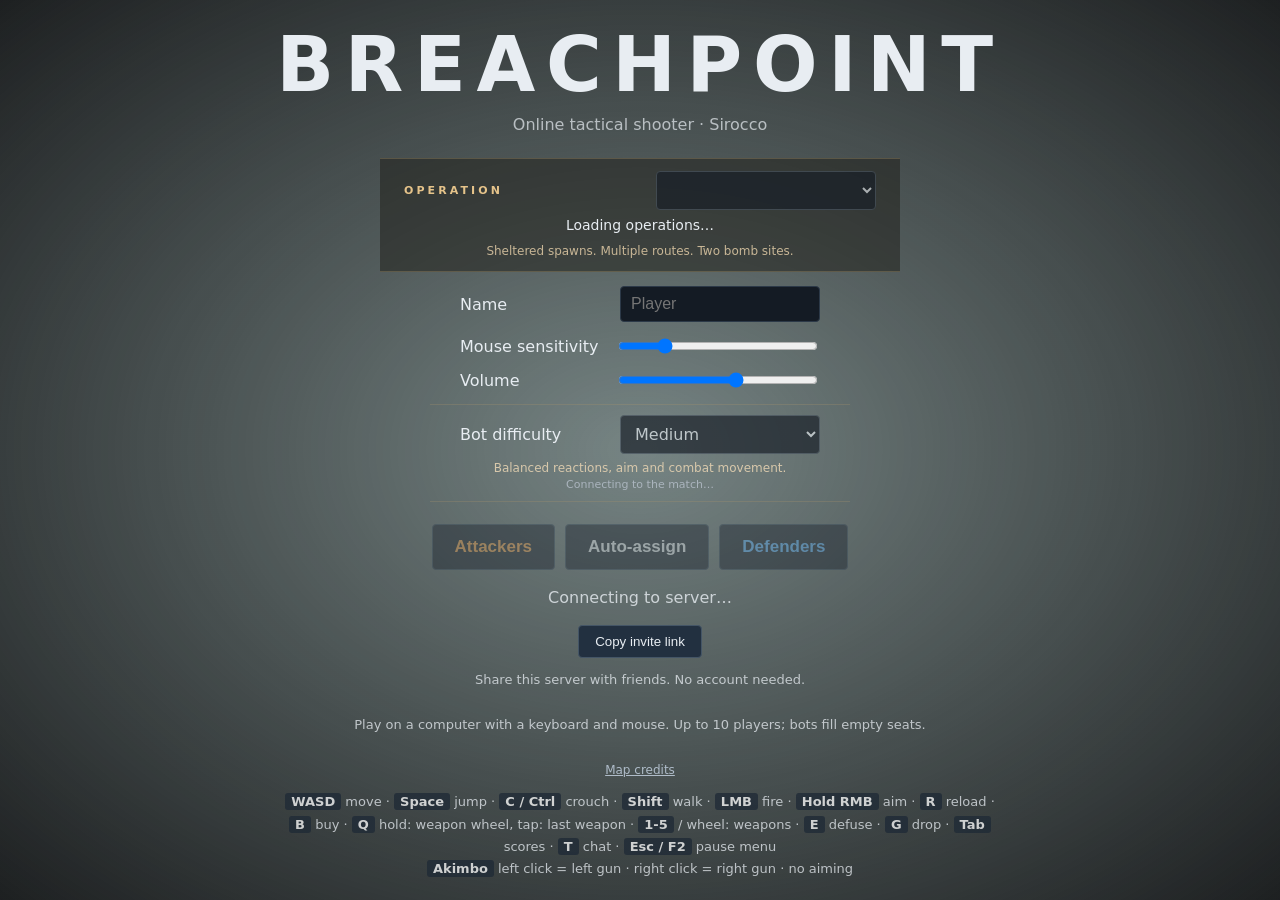
==== commit 8f969d5f: "Add uploaded Dust2 with textured geometry and multilevel gameplay" ====
--- a/client/index.html
+++ b/client/index.html
@@ -57,6 +57,10 @@
   <div id="lock" class="hidden">Click to play</div>
 </div>
 
+<div id="map-loading" class="hidden" role="status" aria-live="polite">
+  <p id="map-loading-message">Loading map…</p>
+  <button id="map-loading-retry" class="hidden" type="button">Reload game</button>
+</div>
 <div id="menu">
   <h1>BREACHPOINT</h1>
   <p class="tag">Online tactical shooter &middot; <span id="map-name">Sirocco</span></p>
@@ -81,6 +85,7 @@
   <p id="invite-status" role="status">Share this server with friends. No account needed.</p>
   <input id="invite-link" class="hidden" aria-label="Invite link" readonly>
   <p class="keys">Play on a computer with a keyboard and mouse. Up to 10 players; bots fill empty seats.</p>
+  <a class="credits-link" href="credits.html" target="_blank" rel="noopener">Map credits</a>
   <div class="keys">
     <b>WASD</b> move &middot; <b>Space</b> jump &middot; <b>C / Ctrl</b> crouch &middot; <b>Shift</b> walk &middot;
     <b>LMB</b> fire &middot; <b>Hold RMB</b> aim &middot; <b>R</b> reload &middot; <b>B</b> buy &middot;
--- a/client/style.css
+++ b/client/style.css
@@ -101,6 +101,9 @@
 .teams button:hover:not(:disabled) { background: #223040; }
 .teams button:disabled { opacity: .4; cursor: default; }
 #status { min-height: 1.2em; opacity: .8; margin: 4px 0; }
+.credits-link { color: #afbcc9; font-size: 12px; }
+#map-loading { position: fixed; inset: 0; z-index: 120; display: flex; flex-direction: column; align-items: center; justify-content: center; gap: 12px; background: #101720ee; color: #f4dfb7; }
+#map-loading p { font-size: 20px; }
 #invite { background: #223040; border: 1px solid #456; color: inherit; border-radius: 4px; padding: 8px 16px; cursor: pointer; }
 #invite-status { font-size: 13px; opacity: .75; margin: 0; }
 #menu #invite-link { width: min(480px, 90vw); }
@@ -200,3 +203,4 @@
 #map-brief[data-theme="industrial"] { border-color: #7da9b3; background: #172b32aa; }
 #map-brief[data-theme="office"] { border-color: #9bb7a2; background: #203229aa; }
 #map-brief[data-theme="ship"] { border-color: #7ca6d3; background: #192a40aa; }
+#map-brief[data-theme="datacenter"] { border-color: #69c9d5; background: #162c39dd; }
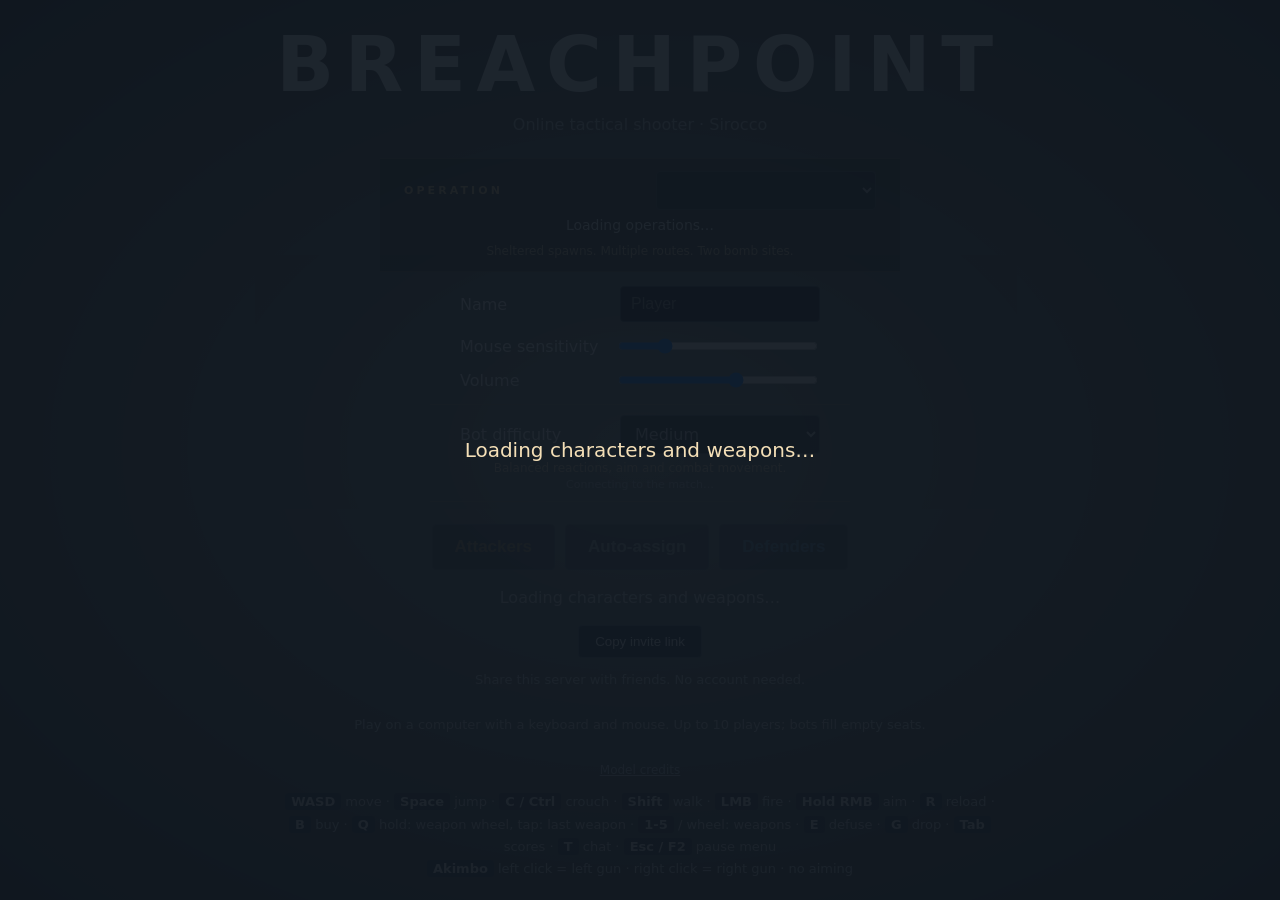
==== commit 9eed6cb6: "Import uploaded weapon models and animate classic operators" ====
--- a/client/index.html
+++ b/client/index.html
@@ -85,7 +85,7 @@
   <p id="invite-status" role="status">Share this server with friends. No account needed.</p>
   <input id="invite-link" class="hidden" aria-label="Invite link" readonly>
   <p class="keys">Play on a computer with a keyboard and mouse. Up to 10 players; bots fill empty seats.</p>
-  <a class="credits-link" href="credits.html" target="_blank" rel="noopener">Map credits</a>
+  <a class="credits-link" href="credits.html" target="_blank" rel="noopener">Model credits</a>
   <div class="keys">
     <b>WASD</b> move &middot; <b>Space</b> jump &middot; <b>C / Ctrl</b> crouch &middot; <b>Shift</b> walk &middot;
     <b>LMB</b> fire &middot; <b>Hold RMB</b> aim &middot; <b>R</b> reload &middot; <b>B</b> buy &middot;
